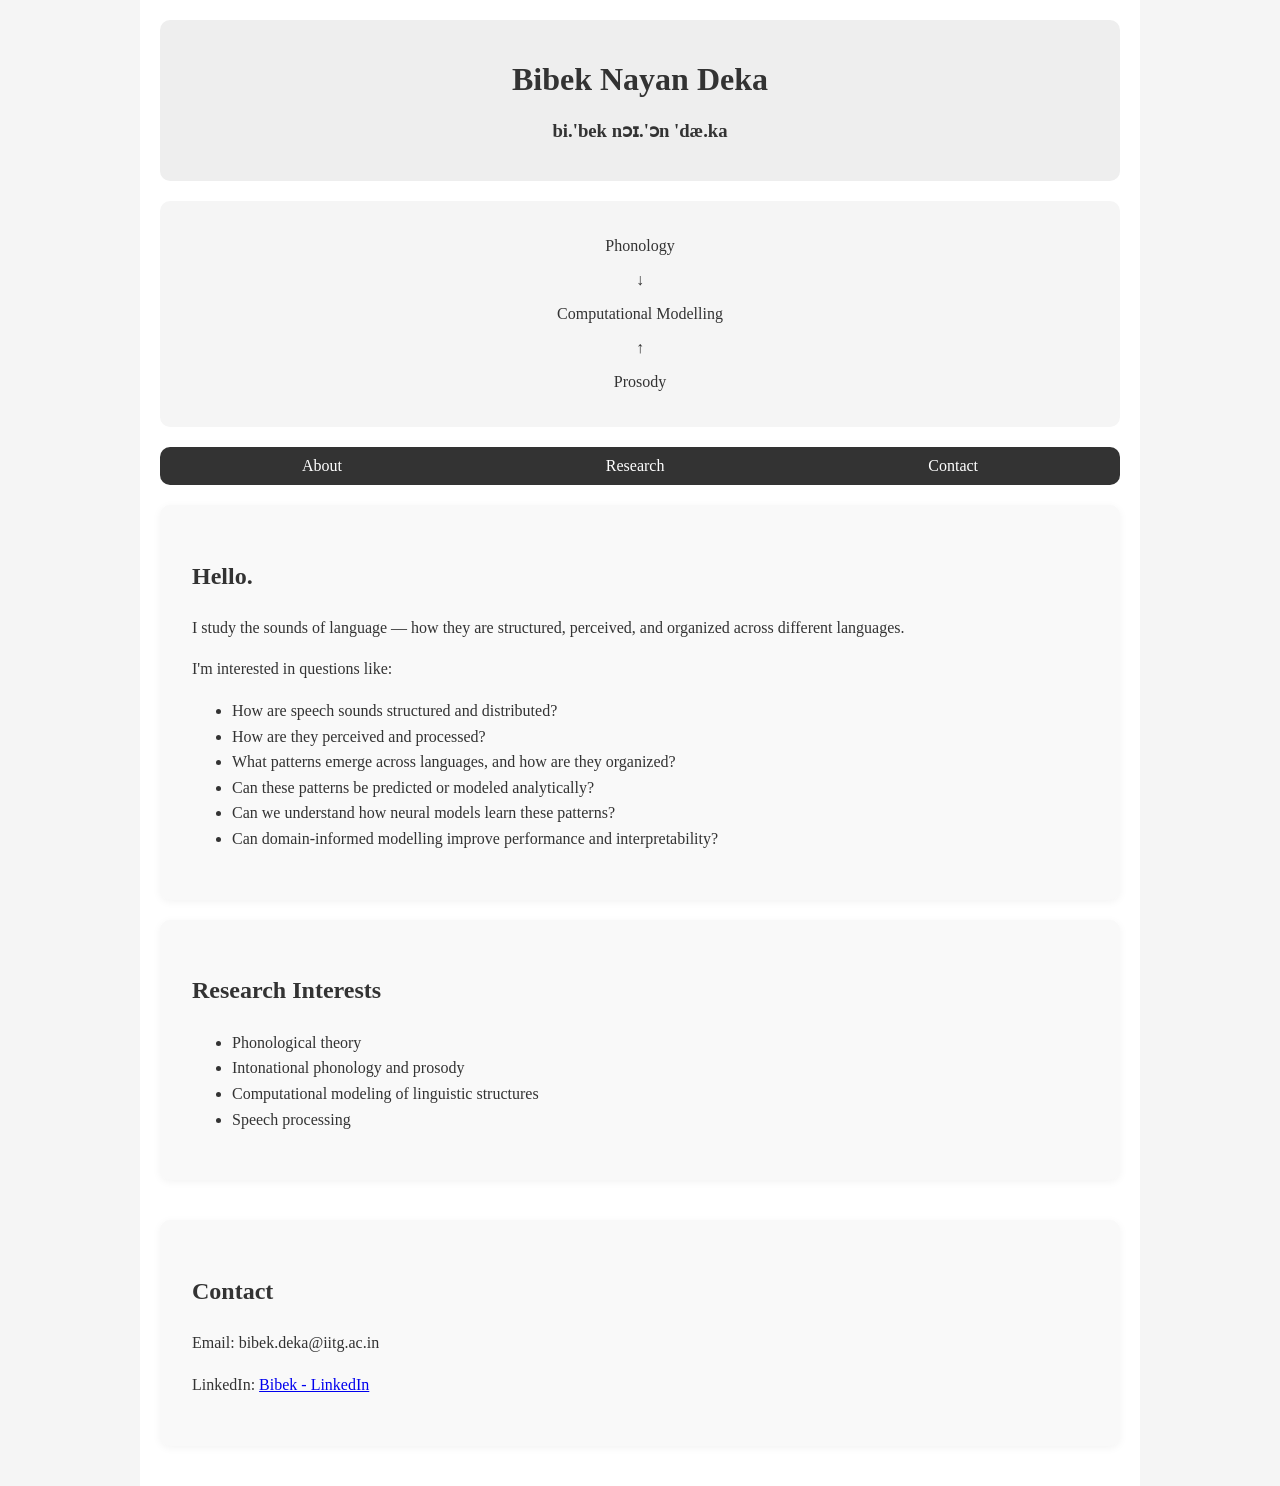
==== index.html @ af33fcdd "Update and rename pages_1.html to index.html" ====
<!DOCTYPE html>
<html lang="en">
<head>
  <meta charset="UTF-8">
  <meta name="viewport" content="width=device-width, initial-scale=1.0">
  <title>Bibek - Profile</title>
  <!-- Link to external CSS file -->
  <link rel="stylesheet" href="style.css">
</head>
<body>
  <!-- Container for the entire layout -->
  <div class="container">
    <!-- Header section with your name and title -->
    <header class="header">
      <h1>Bibek Nayan Deka</h1>
      <h3>bi.'bek nɔɪ.'ɔn 'dæ.ka</h3>
    </header>
    <!-- HeaderPrime sction -->
    <header class="header_prime">
      <p>Phonology</p>
      <p>&darr;</p>
      <p>Computational Modelling</p> 
      <p>&uarr;</p>
      <p>Prosody</p>
    </header>

    <!-- Navigation bar -->
    <nav class="nav">
      <ul>
        <li><a href="#about">About</a></li>
        <li><a href="#research">Research</a></li>
        <!-- <li><a href="#publications">Publications</a></li> -->
        <li><a href="#contact">Contact</a></li>
      </ul>
    </nav>

    <!-- About section -->
  <div class="about">
    <h2>Hello.</h2>
    <p>
      I study the sounds of language — how they are structured, perceived, and organized across different languages.
    </p>
      <p>
        I'm interested in questions like:
      </p>
        <ul>
          <li>How are speech sounds structured and distributed?</li>
          <li>How are they perceived and processed?</li>
          <li>What patterns emerge across languages, and how are they organized?</li>
          <li>Can these patterns be predicted or modeled analytically?</li>
          <li>Can we understand how neural models learn these patterns?</li>
          <li>Can domain-informed modelling improve performance and interpretability?</li>
        </ul>
  </div>

    <!-- Research section -->
    <section class="research" id="research">
      <h2>Research Interests</h2>
      <ul>
        <li>Phonological theory</li>
        <li>Intonational phonology and prosody</li>
        <li>Computational modeling of linguistic structures</li>
        <!-- <li>Speech data analysis</li> -->
        <li>Speech processing</li>
      </ul>
    </section>

    <!-- Contact section -->
    <section class="contact" id="contact">
      <h2>Contact</h2>
      <p>Email: bibek.deka@iitg.ac.in</p>
      <p>LinkedIn: <a href=https://in.linkedin.com/in/bibek-nayan-deka-9b089b267>Bibek - LinkedIn</p>
    </section>

    <!-- Publications section -->
    <!-- <section class="publications" id="publications">
      <h2>Selected Publications</h2>
      <p>(Include links or citations here)</p>
    </section> -->
  </div>
</body>
</html>
---- style.css ----
/* 
  This CSS file defines the layout and style of the academic profile page.
  It uses a simple CSS Grid layout system to organize the content.
*/

/* Basic page styling */

html {
  scroll-behavior: smooth; /* Enables smooth scrolling for anchor links */
}

body {
  font-family: 'Georgia', serif; /* Clean and simple font */
  margin: 0;
  padding: 0;
  background-color: #f5f5f5; /* Light gray background */
  color: #333;
  overflow-x: hidden; /* Prevent horizontal overflow */
}

/* Main container with grid layout */
.container {
  display: grid;
  grid-template-areas:
    "header"
    "header_prime"
    "nav"
    "about"
    "research"
    "publications"
    "contact"
    "footer";
  gap: 20px; /* Space between sections */
  max-width: 1000px;
  margin: auto;
  padding: 20px;
  background-color: white;
  box-sizing: border-box; /* Ensure padding doesn't cause overflow */
}

/* Header section */
.header {
  grid-area: header;
  text-align: center;
  background-color: #EEEEEE;
  padding: 20px;
  border-radius: 10px;
}


/* Headerprime section */
.header_prime {
  grid-area: header_prime;
  text-align: center;
  background-color: whitesmoke;
  padding: 20px;
  border-radius: 10px;
}

/* Navigation bar */
.nav {
  grid-area: nav;
  background-color: #333;
  padding: 10px;
  border-radius: 10px;
  overflow-x: auto; /* Allow nav to scroll on small screens */
}

.nav ul {
  list-style-type: none; /* Remove bullet points */
  margin: 0;
  padding: 0;
  display: flex;
  justify-content: space-around;
  flex-wrap: wrap;
}

.nav a {
  color: white;
  text-decoration: none;
  padding: 8px 16px;
}

.nav a:hover {
  background-color: #555;
  border-radius: 5px;
}

/* Individual sections */
.about, .research, .publications, .contact {
  background-color: #f9f9f9; /* Slightly lighter for elegance */
  padding: 2rem;
  border-radius: 10px;
  box-sizing: border-box;
  box-shadow: 0 2px 8px rgba(0, 0, 0, 0.05); /* Soft shadow for depth */
  font-family: 'Georgia', serif; /* Academic and elegant look */
  line-height: 1.6;
}

.about { grid-area: about; }
.research { grid-area: research; }
.publications { grid-area: publications; }
.contact { grid-area: contact; }


/* Footer */
.footer {
  grid-area: footer;
  text-align: center;
  font-size: 0.9em;
  color: #777;
  padding: 10px;
  border-top: 1px solid #ccc;
  box-sizing: border-box;
} 

/* Responsive design for mobile */
@media (max-width: 600px) {
  .nav ul {
    flex-direction: column;
    align-items: center;
  }

  .nav a {
    display: block;
    margin-bottom: 10px;
  }
}
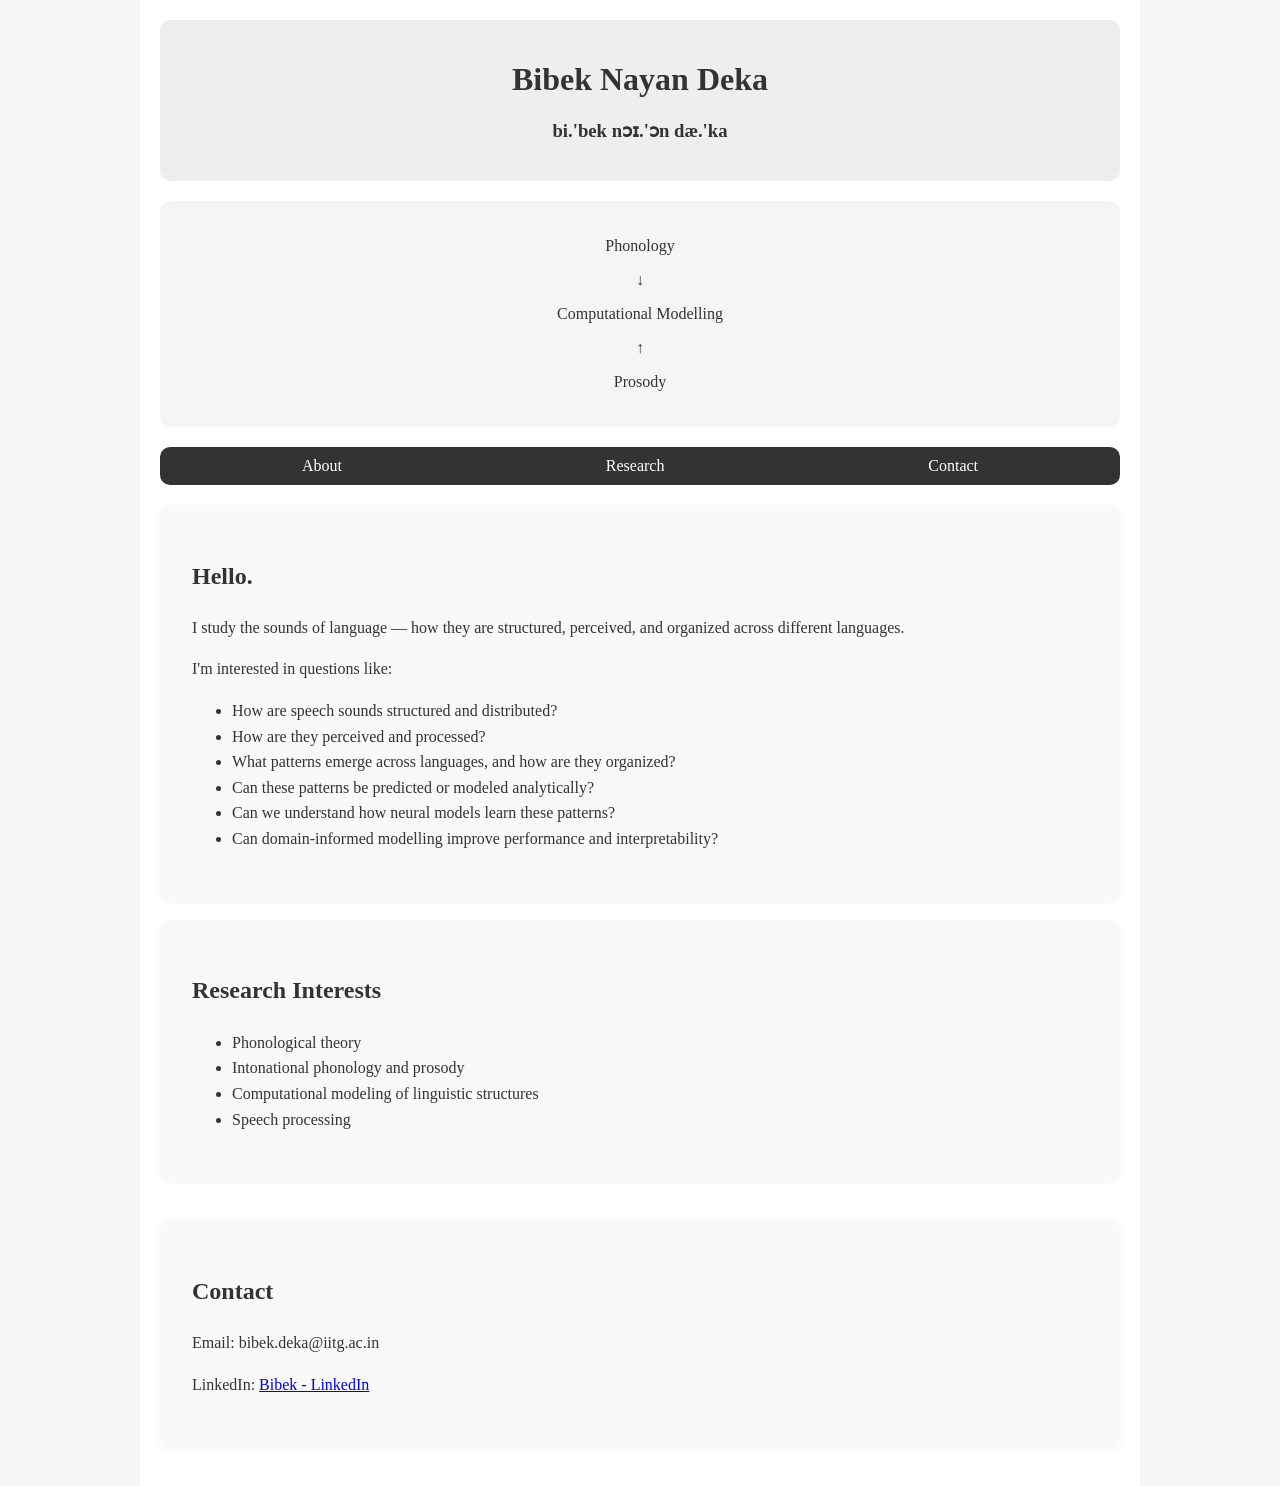
==== commit 537579f6: "Update index.html" ====
--- a/index.html
+++ b/index.html
@@ -13,7 +13,7 @@
     <!-- Header section with your name and title -->
     <header class="header">
       <h1>Bibek Nayan Deka</h1>
-      <h3>bi.'bek nɔɪ.'ɔn 'dæ.ka</h3>
+      <h3>bi.'bek nɔɪ.'ɔn dæ.'ka</h3>
     </header>
     <!-- HeaderPrime sction -->
     <header class="header_prime">
@@ -80,3 +80,4 @@
   </div>
 </body>
 </html>
+
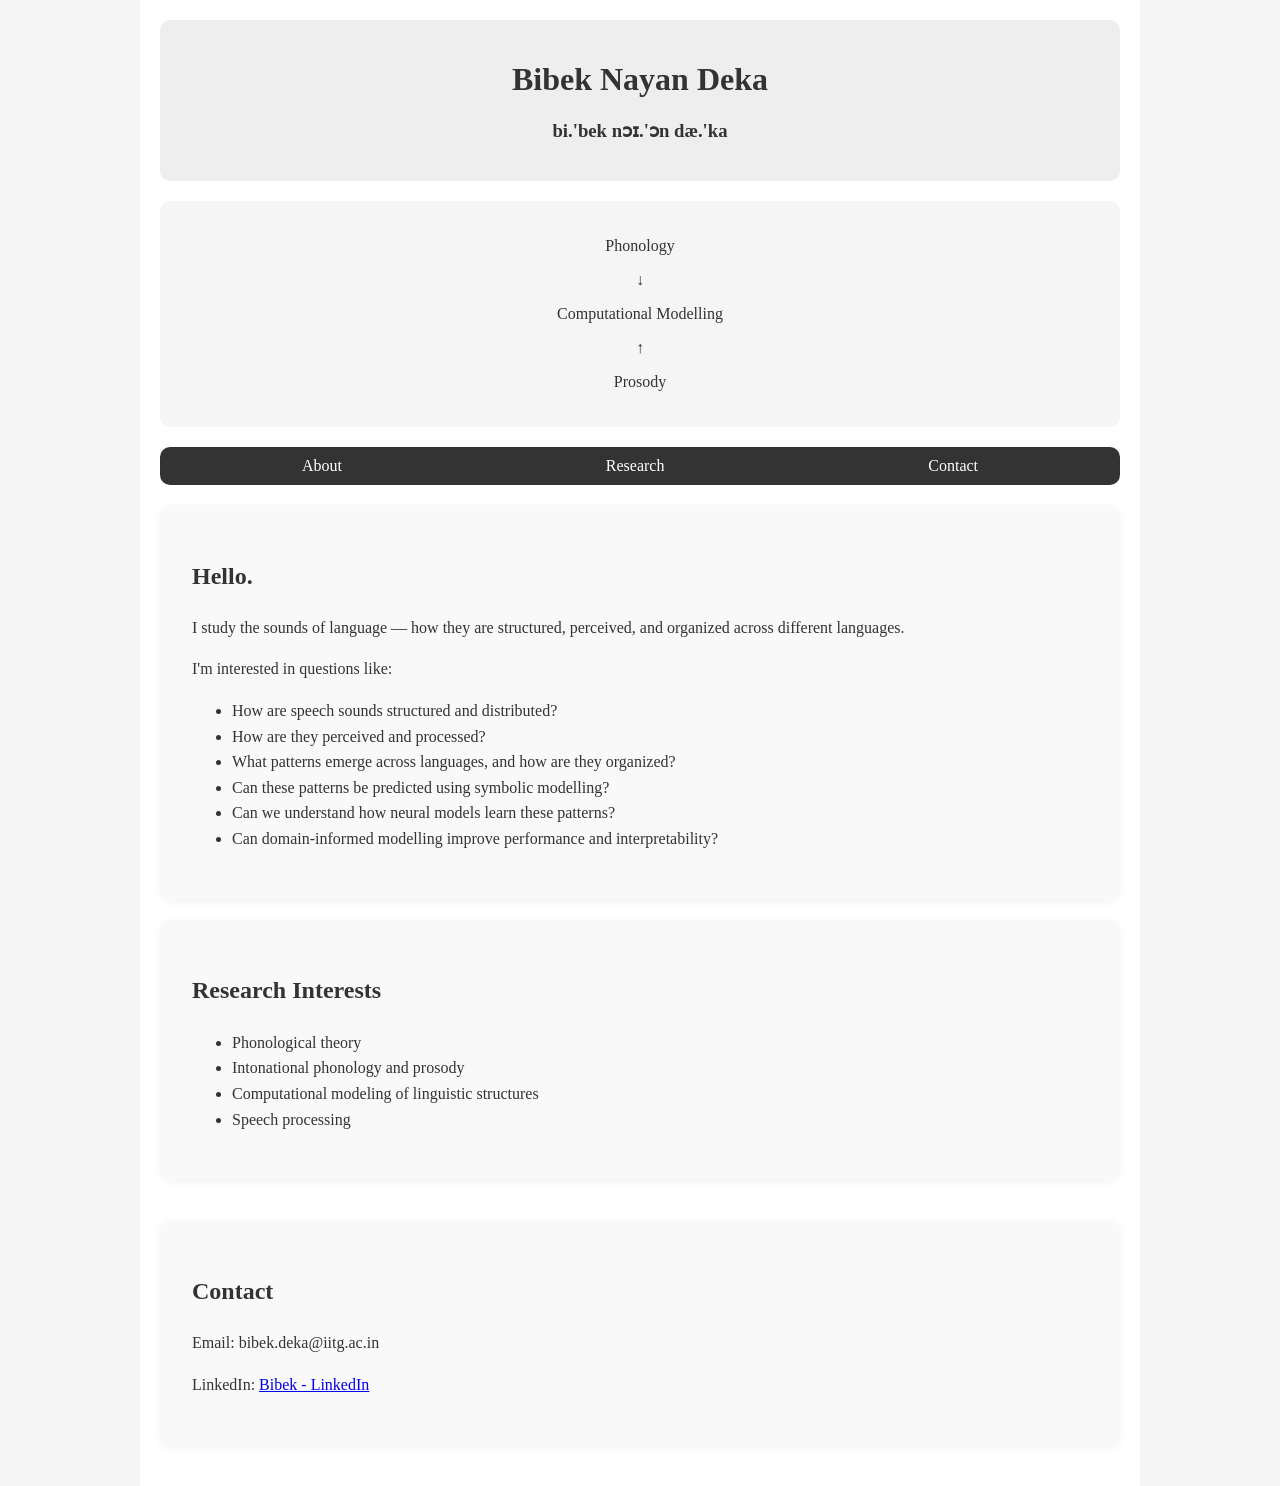
==== commit ed035133: "Update index.html" ====
--- a/index.html
+++ b/index.html
@@ -47,7 +47,7 @@
           <li>How are speech sounds structured and distributed?</li>
           <li>How are they perceived and processed?</li>
           <li>What patterns emerge across languages, and how are they organized?</li>
-          <li>Can these patterns be predicted or modeled analytically?</li>
+          <li>Can these patterns be predicted using symbolic modelling?</li>
           <li>Can we understand how neural models learn these patterns?</li>
           <li>Can domain-informed modelling improve performance and interpretability?</li>
         </ul>
@@ -81,3 +81,4 @@
 </body>
 </html>
 
+
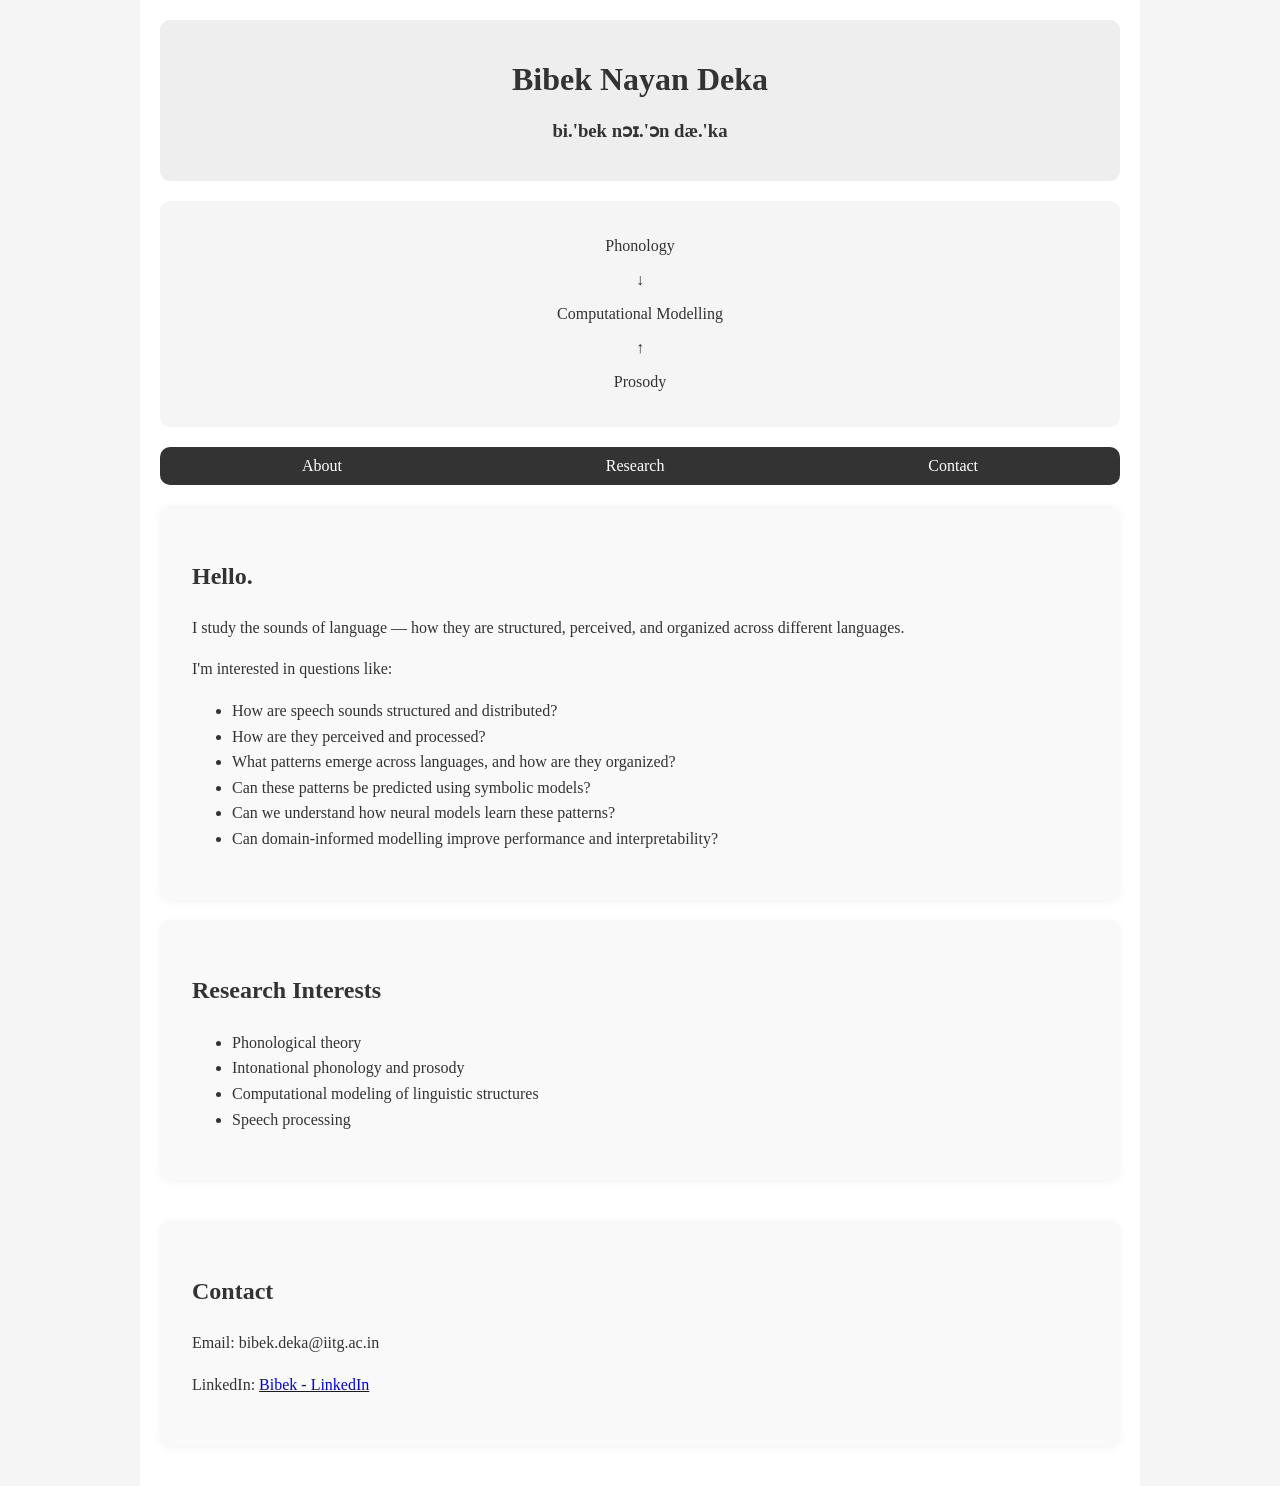
==== commit 1623efa2: "Update index.html" ====
--- a/index.html
+++ b/index.html
@@ -47,7 +47,7 @@
           <li>How are speech sounds structured and distributed?</li>
           <li>How are they perceived and processed?</li>
           <li>What patterns emerge across languages, and how are they organized?</li>
-          <li>Can these patterns be predicted using symbolic modelling?</li>
+          <li>Can these patterns be predicted using symbolic models?</li>
           <li>Can we understand how neural models learn these patterns?</li>
           <li>Can domain-informed modelling improve performance and interpretability?</li>
         </ul>
@@ -82,3 +82,4 @@
 </html>
 
 
+
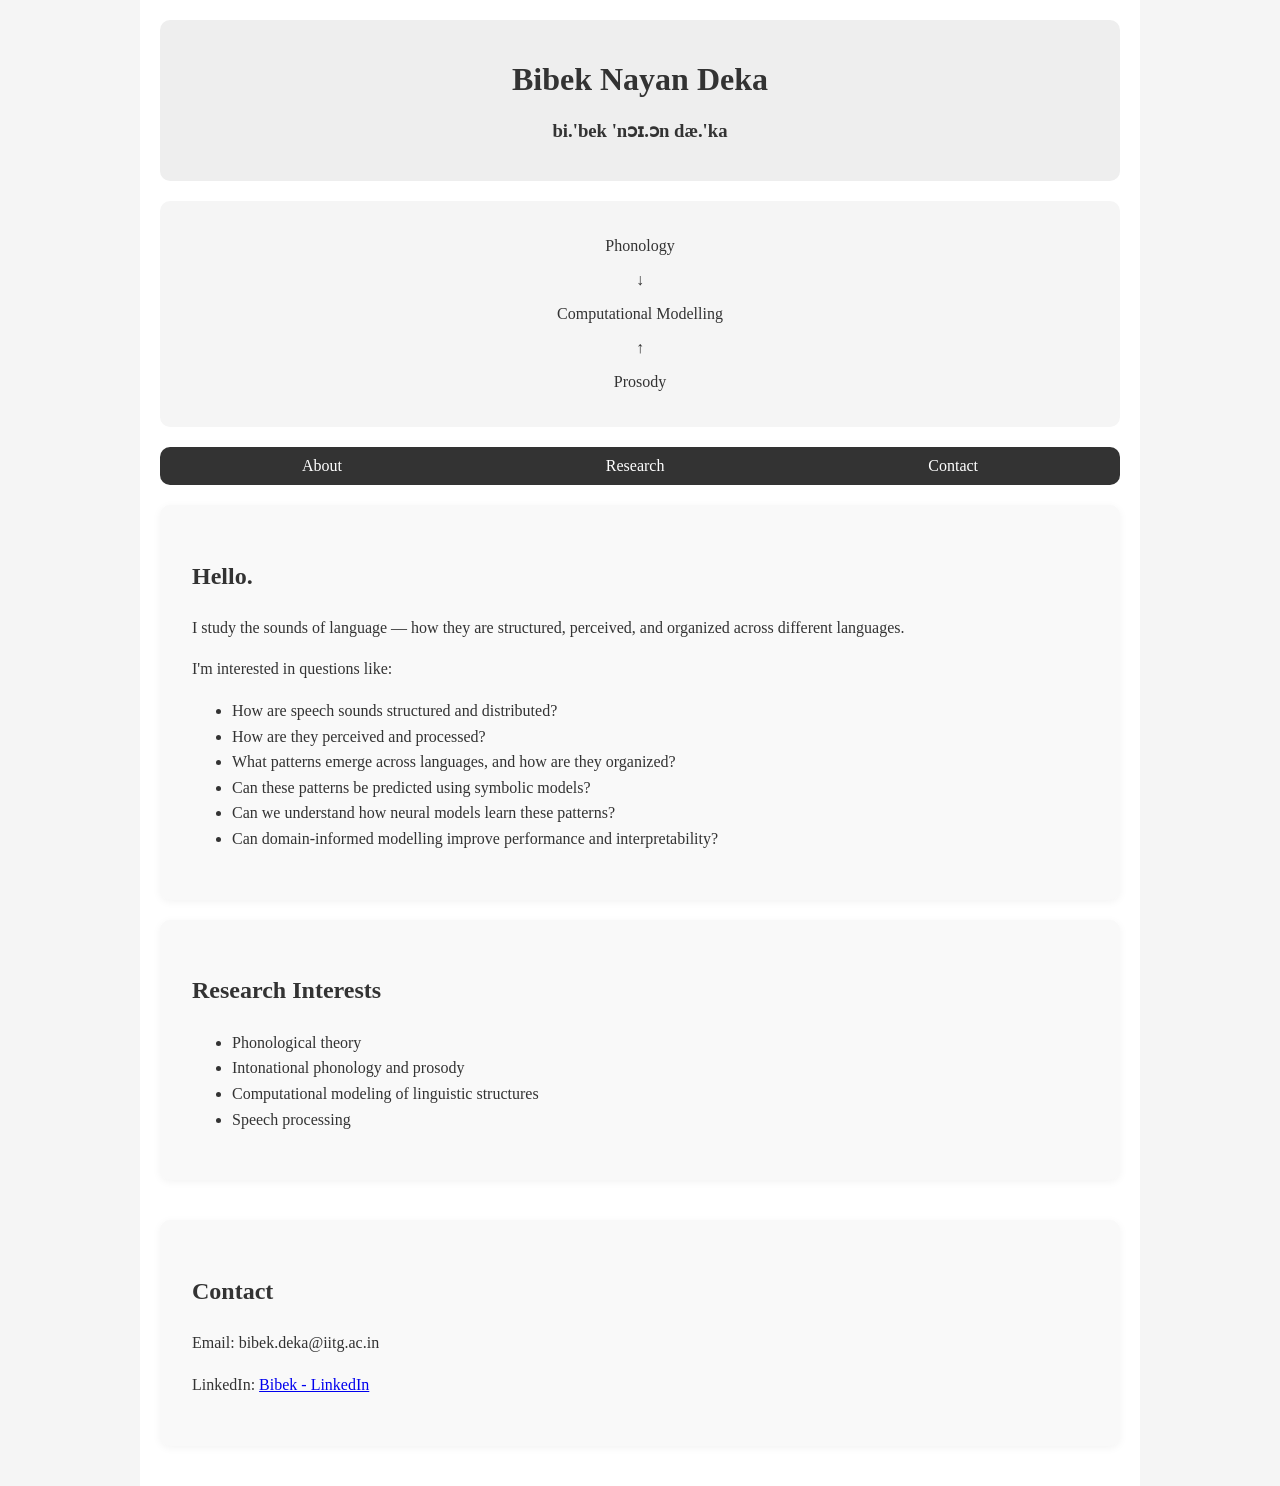
==== commit 07873739: "Update index.html" ====
--- a/index.html
+++ b/index.html
@@ -13,7 +13,7 @@
     <!-- Header section with your name and title -->
     <header class="header">
       <h1>Bibek Nayan Deka</h1>
-      <h3>bi.'bek nɔɪ.'ɔn dæ.'ka</h3>
+      <h3>bi.'bek 'nɔɪ.ɔn dæ.'ka</h3>
     </header>
     <!-- HeaderPrime sction -->
     <header class="header_prime">
@@ -83,3 +83,4 @@
 
 
 
+
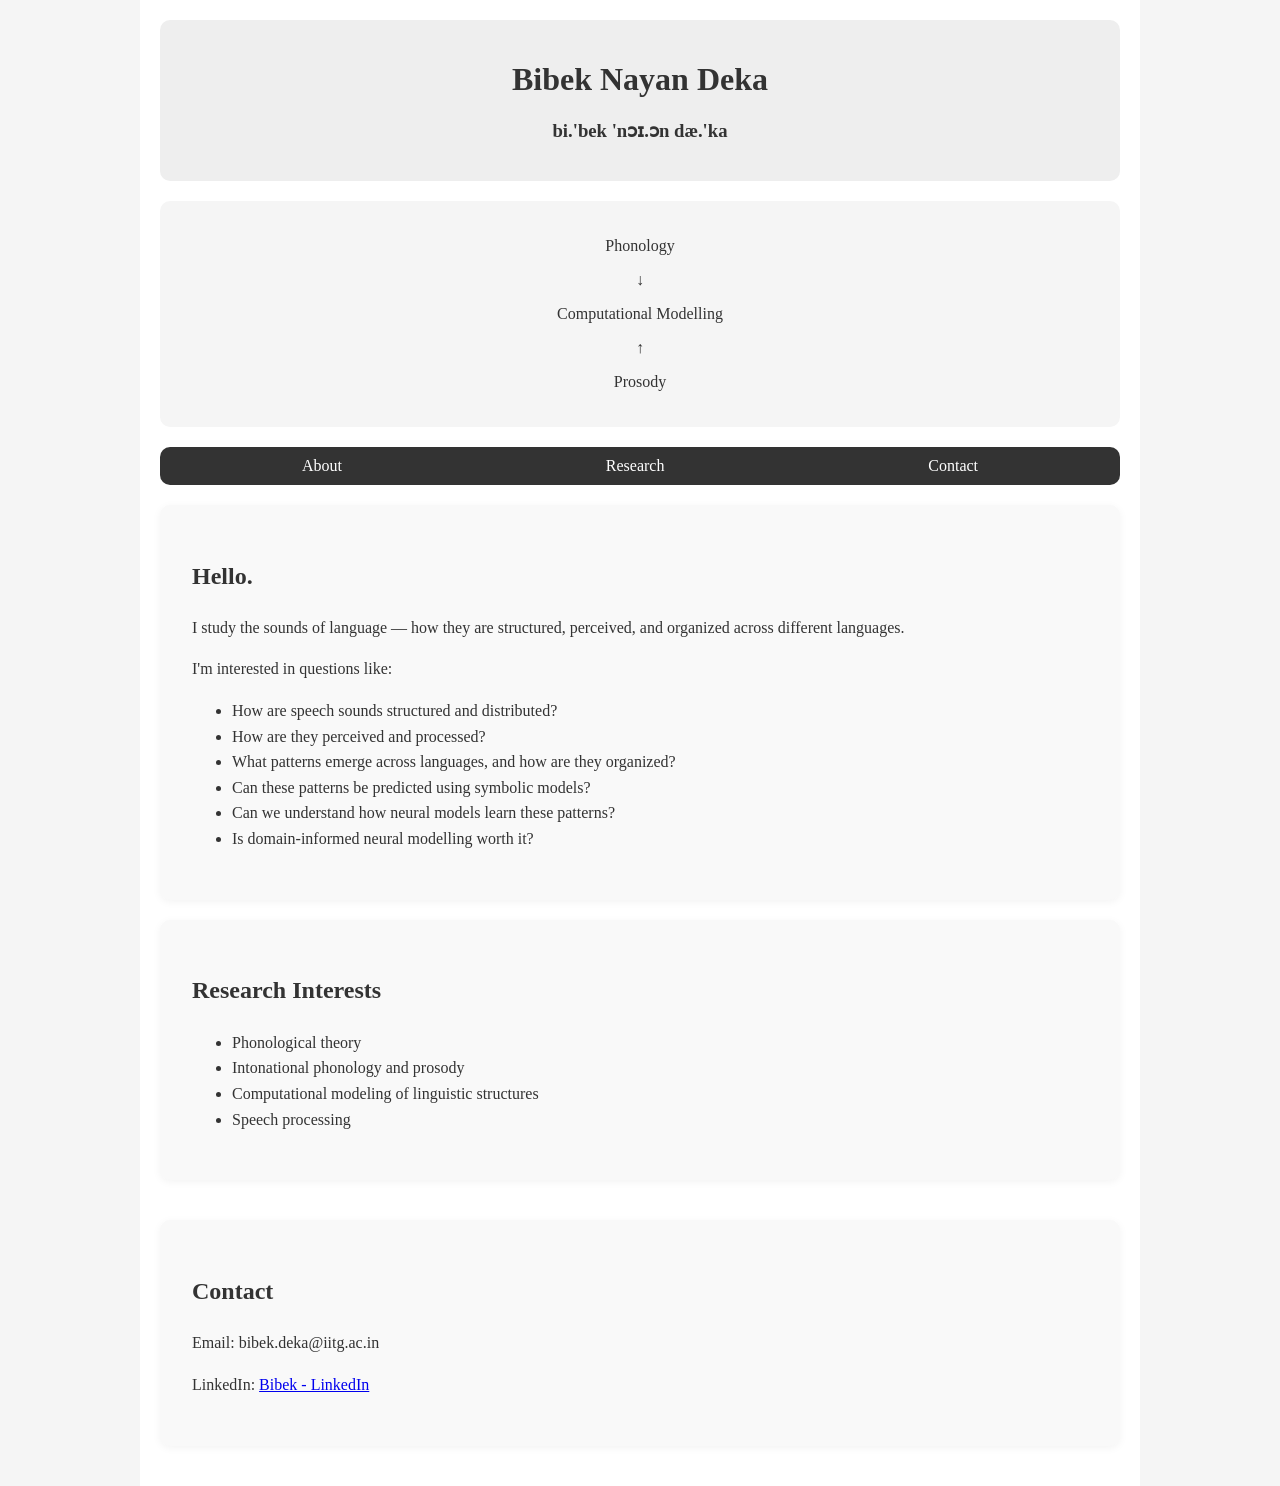
==== commit cd93c0c8: "Update index.html" ====
--- a/index.html
+++ b/index.html
@@ -49,7 +49,7 @@
           <li>What patterns emerge across languages, and how are they organized?</li>
           <li>Can these patterns be predicted using symbolic models?</li>
           <li>Can we understand how neural models learn these patterns?</li>
-          <li>Can domain-informed modelling improve performance and interpretability?</li>
+          <li>Is domain-informed neural modelling worth it?</li>
         </ul>
   </div>
 
@@ -84,3 +84,4 @@
 
 
 
+
